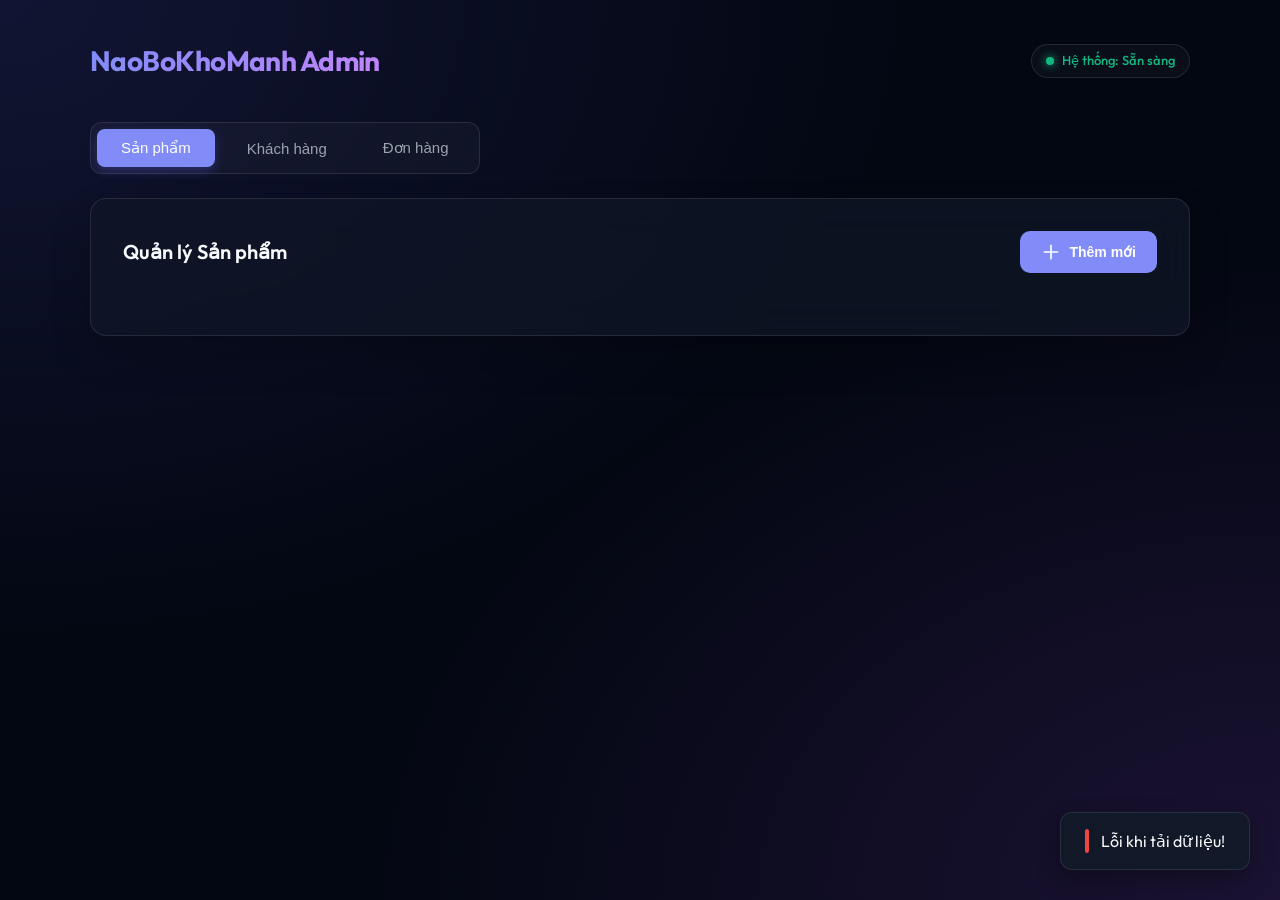
==== admin/index.html @ e814c98b "Add admin dashboard HTML structure" ====
<!DOCTYPE html>
<html lang="vi">
<head>
    <meta charset="UTF-8">
    <meta name="viewport" content="width=device-width, initial-scale=1.0">
    <title>Admin Dashboard | NaoBoKhoManh</title>
    <link href="https://fonts.googleapis.com/css2?family=Outfit:wght@300;400;500;600;700&display=swap" rel="stylesheet">
    <style>
        :root {
            --primary: #818cf8;
            --primary-hover: #6366f1;
            --bg: #030712;
            --surface: rgba(17, 24, 39, 0.7);
            --border: rgba(255, 255, 255, 0.1);
            --text: #f9fafb;
            --text-muted: #9ca3af;
            --success: #10b981;
            --warning: #f59e0b;
            --danger: #ef4444;
            --glass: rgba(255, 255, 255, 0.03);
        }

        * {
            margin: 0;
            padding: 0;
            box-sizing: border-box;
        }

        body {
            font-family: 'Outfit', sans-serif;
            background-color: var(--bg);
            background-image: 
                radial-gradient(at 0% 0%, rgba(99, 102, 241, 0.15) 0px, transparent 50%),
                radial-gradient(at 100% 100%, rgba(168, 85, 247, 0.15) 0px, transparent 50%);
            color: var(--text);
            min-height: 100vh;
            padding: 40px 20px;
            line-height: 1.5;
        }

        .container {
            max-width: 1100px;
            margin: 0 auto;
        }

        /* Header */
        header {
            display: flex;
            justify-content: space-between;
            align-items: center;
            margin-bottom: 40px;
        }

        h1 {
            font-size: 28px;
            font-weight: 700;
            letter-spacing: -0.02em;
            background: linear-gradient(to right, #818cf8, #c084fc);
            -webkit-background-clip: text;
            -webkit-text-fill-color: transparent;
        }

        .status-badge {
            display: flex;
            align-items: center;
            gap: 8px;
            padding: 6px 14px;
            background: var(--glass);
            border: 1px solid var(--border);
            border-radius: 20px;
            font-size: 13px;
            color: var(--success);
            font-weight: 500;
        }

        .status-dot {
            width: 8px;
            height: 8px;
            background: var(--success);
            border-radius: 50%;
            box-shadow: 0 0 10px var(--success);
        }

        /* Tabs */
        .tabs {
            display: flex;
            gap: 8px;
            background: var(--glass);
            padding: 6px;
            border-radius: 12px;
            border: 1px solid var(--border);
            margin-bottom: 24px;
            width: fit-content;
        }

        .tab-btn {
            background: transparent;
            border: none;
            color: var(--text-muted);
            padding: 10px 24px;
            cursor: pointer;
            font-size: 15px;
            font-weight: 500;
            border-radius: 8px;
            transition: all 0.3s cubic-bezier(0.4, 0, 0.2, 1);
        }

        .tab-btn:hover {
            color: var(--text);
            background: rgba(255, 255, 255, 0.05);
        }

        .tab-btn.active {
            background: var(--primary);
            color: white;
            box-shadow: 0 4px 12px rgba(99, 102, 241, 0.3);
        }

        /* Card & Table */
        .card {
            background: var(--surface);
            backdrop-filter: blur(20px);
            border: 1px solid var(--border);
            border-radius: 16px;
            padding: 32px;
            box-shadow: 0 20px 40px rgba(0, 0, 0, 0.2);
        }

        .card-header {
            display: flex;
            justify-content: space-between;
            align-items: center;
            margin-bottom: 30px;
        }

        .card-title {
            font-size: 20px;
            font-weight: 600;
        }

        .btn {
            display: inline-flex;
            align-items: center;
            justify-content: center;
            padding: 10px 20px;
            border-radius: 10px;
            font-weight: 600;
            font-size: 14px;
            cursor: pointer;
            transition: all 0.2s;
            border: 1px solid transparent;
            gap: 8px;
        }

        .btn-primary {
            background: var(--primary);
            color: white;
        }

        .btn-primary:hover {
            background: var(--primary-hover);
            transform: translateY(-1px);
            box-shadow: 0 4px 15px rgba(99, 102, 241, 0.4);
        }

        .btn-secondary {
            background: var(--glass);
            border-color: var(--border);
            color: var(--text);
        }

        .btn-secondary:hover {
            background: rgba(255, 255, 255, 0.1);
        }

        .btn-danger {
            background: rgba(239, 68, 68, 0.1);
            color: var(--danger);
            border-color: rgba(239, 68, 68, 0.2);
        }

        .btn-danger:hover {
            background: var(--danger);
            color: white;
        }

        table {
            width: 100%;
            border-collapse: collapse;
        }

        th {
            text-align: left;
            padding: 16px;
            color: var(--text-muted);
            font-size: 12px;
            text-transform: uppercase;
            letter-spacing: 0.1em;
            border-bottom: 1px solid var(--border);
            font-weight: 600;
        }

        td {
            padding: 20px 16px;
            border-bottom: 1px solid rgba(255, 255, 255, 0.03);
            font-size: 15px;
        }

        tr:last-child td {
            border-bottom: none;
        }

        tr:hover td {
            background: rgba(255, 255, 255, 0.01);
        }

        .tag {
            padding: 4px 10px;
            border-radius: 6px;
            font-size: 12px;
            font-weight: 600;
            text-transform: uppercase;
        }

        .tag-success { background: rgba(16, 185, 129, 0.1); color: var(--success); }
        .tag-pending { background: rgba(245, 158, 11, 0.1); color: var(--warning); }
        .tag-danger { background: rgba(239, 68, 68, 0.1); color: var(--danger); }

        .price { font-weight: 600; color: #cbd5e1; }
        .quantity-badge {
            display: inline-flex;
            align-items: center;
            justify-content: center;
            min-width: 28px;
            height: 28px;
            border-radius: 6px;
            font-size: 13px;
            font-weight: 700;
        }
        .qty-high { background: rgba(16, 185, 129, 0.1); color: var(--success); }
        .qty-low { background: rgba(239, 68, 68, 0.1); color: var(--danger); animation: pulse 2s infinite; }

        @keyframes pulse {
            0% { opacity: 1; }
            50% { opacity: 0.6; }
            100% { opacity: 1; }
        }

        /* Modal */
        .modal {
            display: none;
            position: fixed;
            inset: 0;
            background: rgba(0, 0, 0, 0.8);
            backdrop-filter: blur(8px);
            align-items: center;
            justify-content: center;
            z-index: 1000;
            opacity: 0;
            transition: opacity 0.3s;
        }

        .modal.show {
            display: flex;
            opacity: 1;
        }

        .modal-content {
            background: #111827;
            border: 1px solid var(--border);
            border-radius: 20px;
            padding: 32px;
            width: 100%;
            max-width: 500px;
            transform: scale(0.9);
            transition: transform 0.3s cubic-bezier(0.34, 1.56, 0.64, 1);
            box-shadow: 0 25px 50px -12px rgba(0, 0, 0, 0.5);
        }

        .modal.show .modal-content {
            transform: scale(1);
        }

        .modal-header {
            margin-bottom: 24px;
        }

        .modal-title {
            font-size: 22px;
            font-weight: 700;
        }

        .form-group {
            margin-bottom: 18px;
        }

        label {
            display: block;
            margin-bottom: 8px;
            font-size: 14px;
            font-weight: 500;
            color: var(--text-muted);
        }

        input, select, textarea {
            width: 100%;
            padding: 12px 16px;
            background: #030712;
            border: 1px solid var(--border);
            border-radius: 10px;
            color: white;
            font-family: inherit;
            font-size: 15px;
            transition: all 0.2s;
        }

        input:focus, select:focus, textarea:focus {
            outline: none;
            border-color: var(--primary);
            box-shadow: 0 0 0 3px rgba(99, 102, 241, 0.1);
        }

        /* Toast */
        .toast-container {
            position: fixed;
            bottom: 30px;
            right: 30px;
            z-index: 2000;
        }

        .toast {
            background: #111827;
            border: 1px solid var(--border);
            padding: 16px 24px;
            border-radius: 12px;
            box-shadow: 0 10px 25px rgba(0,0,0,0.3);
            margin-top: 10px;
            display: flex;
            align-items: center;
            gap: 12px;
            animation: slideIn 0.3s forwards;
        }

        @keyframes slideIn {
            from { transform: translateX(100%); opacity: 0; }
            to { transform: translateX(0); opacity: 1; }
        }
    </style>
</head>
<body>
    <div class="container">
        <header>
            <h1>NaoBoKhoManh Admin</h1>
            <div class="status-badge">
                <span class="status-dot"></span>
                Hệ thống: Sẵn sàng
            </div>
        </header>

        <div class="tabs">
            <button class="tab-btn active" onclick="switchTab('products', event)">Sản phẩm</button>
            <button class="tab-btn" onclick="switchTab('customers', event)">Khách hàng</button>
            <button class="tab-btn" onclick="switchTab('orders', event)">Đơn hàng</button>
        </div>

        <div class="card">
            <div class="card-header">
                <h2 class="card-title" id="tabTitle">Quản lý Sản phẩm</h2>
                <button class="btn btn-primary" onclick="showModal()">
                    <svg width="20" height="20" fill="none" stroke="currentColor" viewBox="0 0 24 24"><path stroke-linecap="round" stroke-linejoin="round" stroke-width="2" d="M12 4v16m8-8H4"></path></svg>
                    Thêm mới
                </button>
            </div>
            
            <div style="overflow-x: auto;">
                <table id="dataTable">
                    <thead id="tableHead"></thead>
                    <tbody id="tableBody"></tbody>
                </table>
            </div>
        </div>
    </div>

    <!-- Modal Form -->
    <div class="modal" id="formModal">
        <div class="modal-content">
            <div class="modal-header">
                <h3 class="modal-title" id="modalTitle">Thêm Sản phẩm</h3>
            </div>
            <form id="dataForm">
                <div id="formFields"></div>
                <div style="display: flex; gap: 12px; margin-top: 32px;">
                    <button type="submit" class="btn btn-primary" style="flex: 2">Lưu thông tin</button>
                    <button type="button" class="btn btn-secondary" onclick="hideModal()" style="flex: 1">Hủy</button>
                </div>
            </form>
        </div>
    </div>

    <div class="toast-container" id="toastContainer"></div>

    <script src="../config.js"></script>
    <script>
        let currentTab = 'products';
        let items = [];

        async function fetchData() {
            try {
                const res = await fetch(window.APP_CONFIG.API_BASE_URL + `/api/${currentTab}`);
                items = await res.json();
                renderTable();
            } catch (err) { 
                showToast('Lỗi khi tải dữ liệu!', 'danger');
            }
        }

        function switchTab(tab, e) {
            currentTab = tab;
            document.querySelectorAll('.tab-btn').forEach(b => b.classList.remove('active'));
            e.target.classList.add('active');
            
            const titles = {
                'products': 'Quản lý Sản phẩm',
                'customers': 'Danh sách Khách hàng',
                'orders': 'Lịch sử Đơn hàng'
            };
            document.getElementById('tabTitle').innerText = titles[tab];
            fetchData();
        }

        function renderTable() {
            const thead = document.getElementById('tableHead');
            const tbody = document.getElementById('tableBody');
            tbody.innerHTML = '';

            if (currentTab === 'products') {
                thead.innerHTML = `<tr><th>Tên sản phẩm</th><th>Đơn giá</th><th>Số lượng kho</th><th>Hành động</th></tr>`;
                items.forEach(item => {
                    tbody.innerHTML += `<tr>
                        <td style="font-weight: 500">${item.name}</td>
                        <td class="price">${item.price.toLocaleString()}đ</td>
                        <td>
                            <span class="quantity-badge ${item.quantity < 10 ? 'qty-low' : 'qty-high'}">${item.quantity}</span>
                        </td>
                        <td>
                            <div style="display: flex; gap: 8px">
                                <button class="btn btn-secondary" onclick="editItem(${item.id})">Sửa</button>
                                <button class="btn btn-danger" onclick="deleteItem(${item.id})">Xóa</button>
                            </div>
                        </td>
                    </tr>`;
                });
            } else if (currentTab === 'customers') {
                thead.innerHTML = `<tr><th>Khách hàng</th><th>Liên hệ</th><th>Thông tin thêm</th><th>Hành động</th></tr>`;
                items.forEach(item => {
                    tbody.innerHTML += `<tr>
                        <td>
                            <div style="font-weight: 600">${item.name}</div>
                            <div style="font-size: 13px; color: var(--text-muted)">ID: #${item.id}</div>
                        </td>
                        <td>
                            <div>${item.phone}</div>
                            <div style="font-size: 13px; color: var(--text-muted)">${item.email || '-'}</div>
                        </td>
                        <td><div style="max-width: 200px; white-space: nowrap; overflow: hidden; text-overflow: ellipsis; color: var(--text-muted)">${item.notes || '-'}</div></td>
                        <td>
                            <div style="display: flex; gap: 8px">
                                <button class="btn btn-secondary" onclick="editItem(${item.id})">Sửa</button>
                                <button class="btn btn-danger" onclick="deleteItem(${item.id})">Xóa</button>
                            </div>
                        </td>
                    </tr>`;
                });
            } else if (currentTab === 'orders') {
                thead.innerHTML = `<tr><th>ID</th><th>Khách hàng</th><th>Sản phẩm</th><th>Tổng tiền</th><th>Trạng thái</th><th>Hành động</th></tr>`;
                items.forEach(item => {
                    const statusClass = item.status === 'confirmed' ? 'tag-success' : (item.status === 'pending' ? 'tag-pending' : 'tag-danger');
                    tbody.innerHTML += `<tr>
                        <td style="color: var(--text-muted)">#${item.id}</td>
                        <td style="font-weight: 600">${item.customer_name || 'Khách lạ'}</td>
                        <td>${item.product_name || 'SP đã xóa'}</td>
                        <td class="price">${(item.amount || 0).toLocaleString()}đ</td>
                        <td><span class="tag ${statusClass}">${item.status}</span></td>
                        <td>
                            <div style="display: flex; gap: 8px">
                                <button class="btn btn-secondary" onclick="editItem(${item.id})">Sửa</button>
                                <button class="btn btn-danger" onclick="deleteItem(${item.id})">Xóa</button>
                            </div>
                        </td>
                    </tr>`;
                });
            }
        }

        async function showModal(id = null) {
            const fields = document.getElementById('formFields');
            const modalTitle = document.getElementById('modalTitle');
            const form = document.getElementById('dataForm');
            const modal = document.getElementById('formModal');
            
            form.reset();
            form.dataset.id = id || '';
            const item = id ? items.find(i => i.id === id) : {};

            if (currentTab === 'products') {
                modalTitle.innerText = id ? 'Chỉnh sửa Sản phẩm' : 'Thêm Sản phẩm';
                fields.innerHTML = `
                    <div class="form-group"><label>Tên sản phẩm</label><input name="name" value="${item.name || ''}" required placeholder="Nhập tên sản phẩm..."></div>
                    <div class="form-group"><label>Đơn giá (VNĐ)</label><input type="number" name="price" value="${item.price || ''}" required></div>
                    <div class="form-group"><label>Số lượng kho</label><input type="number" name="quantity" value="${item.quantity || ''}" required></div>
                    <div class="form-group"><label>Mô tả ngắn</label><textarea name="description" rows="3">${item.description || ''}</textarea></div>
                `;
            } else if (currentTab === 'customers') {
                modalTitle.innerText = id ? 'Chỉnh sửa Khách hàng' : 'Thêm Khách hàng';
                fields.innerHTML = `
                    <div class="form-group"><label>Họ và tên</label><input name="name" value="${item.name || ''}" required></div>
                    <div class="form-group"><label>Số điện thoại</label><input name="phone" value="${item.phone || ''}" required></div>
                    <div class="form-group"><label>Zalo (Tùy chọn)</label><input name="zalo" value="${item.zalo || ''}"></div>
                    <div class="form-group"><label>Email</label><input type="email" name="email" value="${item.email || ''}"></div>
                    <div class="form-group"><label>Ghi chú khách hàng</label><textarea name="notes" rows="3">${item.notes || ''}</textarea></div>
                `;
            } else if (currentTab === 'orders') {
                modalTitle.innerText = id ? 'Cập nhật Đơn hàng' : 'Tạo Đơn hàng mới';
                
                if (id) {
                    // Edit mode - only status and notes
                    fields.innerHTML = `
                        <div class="form-group"><label>Trạng thái đơn hàng</label>
                            <select name="status">
                                <option value="pending" ${item.status === 'pending' ? 'selected' : ''}>Chờ xử lý</option>
                                <option value="confirmed" ${item.status === 'confirmed' ? 'selected' : ''}>Đã xác nhận</option>
                                <option value="cancelled" ${item.status === 'cancelled' ? 'selected' : ''}>Đã hủy</option>
                            </select>
                        </div>
                        <div class="form-group"><label>Ghi chú đơn hàng</label><textarea name="notes" rows="3">${item.notes || ''}</textarea></div>
                    `;
                } else {
                    // Create mode - need to fetch data
                    const [resC, resP] = await Promise.all([fetch(window.APP_CONFIG.API_BASE_URL + '/api/customers'), fetch(window.APP_CONFIG.API_BASE_URL + '/api/products')]);
                    const customers = await resC.json();
                    const products = await resP.json();
                    
                    fields.innerHTML = `
                        <div class="form-group"><label>Chọn Khách hàng</label>
                            <select name="customer_id" required>
                                <option value="">-- Chọn khách hàng --</option>
                                ${customers.map(c => `<option value="${c.id}">${c.name} (${c.phone})</option>`).join('')}
                            </select>
                        </div>
                        <div class="form-group"><label>Chọn Sản phẩm</label>
                            <select name="product_id" id="prodSelect" required onchange="updateOrderPrice(this)">
                                <option value="">-- Chọn sản phẩm --</option>
                                ${products.map(p => `<option value="${p.id}" data-price="${p.price}">[Kho: ${p.quantity}] ${p.name}</option>`).join('')}
                            </select>
                        </div>
                        <div class="form-group"><label>Tổng tiền thanh toán (VNĐ)</label><input type="number" id="orderAmount" name="amount" required></div>
                        <div class="form-group"><label>Ghi chú</label><textarea name="notes" rows="2"></textarea></div>
                        <div style="background: rgba(129, 140, 248, 0.1); padding: 12px; border-radius: 8px; font-size: 13px; color: var(--primary);">
                            ℹ️ Khi tạo đơn, hệ thống sẽ tự động trừ 1 vào số lượng kho.
                        </div>
                    `;
                }
            }
            
            modal.classList.add('show');
        }

        function updateOrderPrice(select) {
            const price = select.options[select.selectedIndex].dataset.price;
            if (price) document.getElementById('orderAmount').value = price;
        }

        function hideModal() {
            document.getElementById('formModal').classList.remove('show');
        }

        document.getElementById('dataForm').onsubmit = async (e) => {
            e.preventDefault();
            const formData = new FormData(e.target);
            const data = Object.fromEntries(formData.entries());
            if (e.target.dataset.id) data.id = e.target.dataset.id;

            try {
                const res = await fetch(window.APP_CONFIG.API_BASE_URL + `/api/${currentTab}`, {
                    method: 'POST',
                    headers: { 'Content-Type': 'application/json' },
                    body: JSON.stringify(data)
                });
                const result = await res.json();
                if (result.success) {
                    showToast(e.target.dataset.id ? 'Đã cập nhật thành công!' : 'Đã thêm thành công!', 'success');
                    hideModal();
                    fetchData();
                } else {
                    showToast(result.error || 'Thao tác thất bại!', 'danger');
                }
            } catch (err) {
                showToast('Lỗi kết nối máy chủ!', 'danger');
            }
        };

        async function deleteItem(id) {
            if (!confirm('Bạn có chắc chắn muốn xóa mục này?')) return;
            try {
                const res = await fetch(window.APP_CONFIG.API_BASE_URL + '/api/delete', {
                    method: 'POST',
                    headers: { 'Content-Type': 'application/json' },
                    body: JSON.stringify({ table: currentTab, id: id })
                });
                const result = await res.json();
                if (result.success) {
                    showToast('Đã xóa dữ liệu thành công.', 'success');
                    fetchData();
                } else {
                    showToast('Lỗi khi xóa dữ liệu!', 'danger');
                }
            } catch (err) {
                showToast('Lỗi kết nối!', 'danger');
            }
        }

        function editItem(id) { showModal(id); }

        function showToast(msg, type) {
            const container = document.getElementById('toastContainer');
            const toast = document.createElement('div');
            toast.className = 'toast';
            const color = type === 'success' ? 'var(--success)' : 'var(--danger)';
            toast.innerHTML = `
                <div style="width: 4px; height: 24px; background: ${color}; border-radius: 2px"></div>
                <div style="flex: 1">${msg}</div>
            `;
            container.appendChild(toast);
            setTimeout(() => {
                toast.style.opacity = '0';
                toast.style.transform = 'translateX(100%)';
                setTimeout(() => toast.remove(), 300);
            }, 3000);
        }

        // Initialize
        fetchData();
    </script>
</body>
</html>
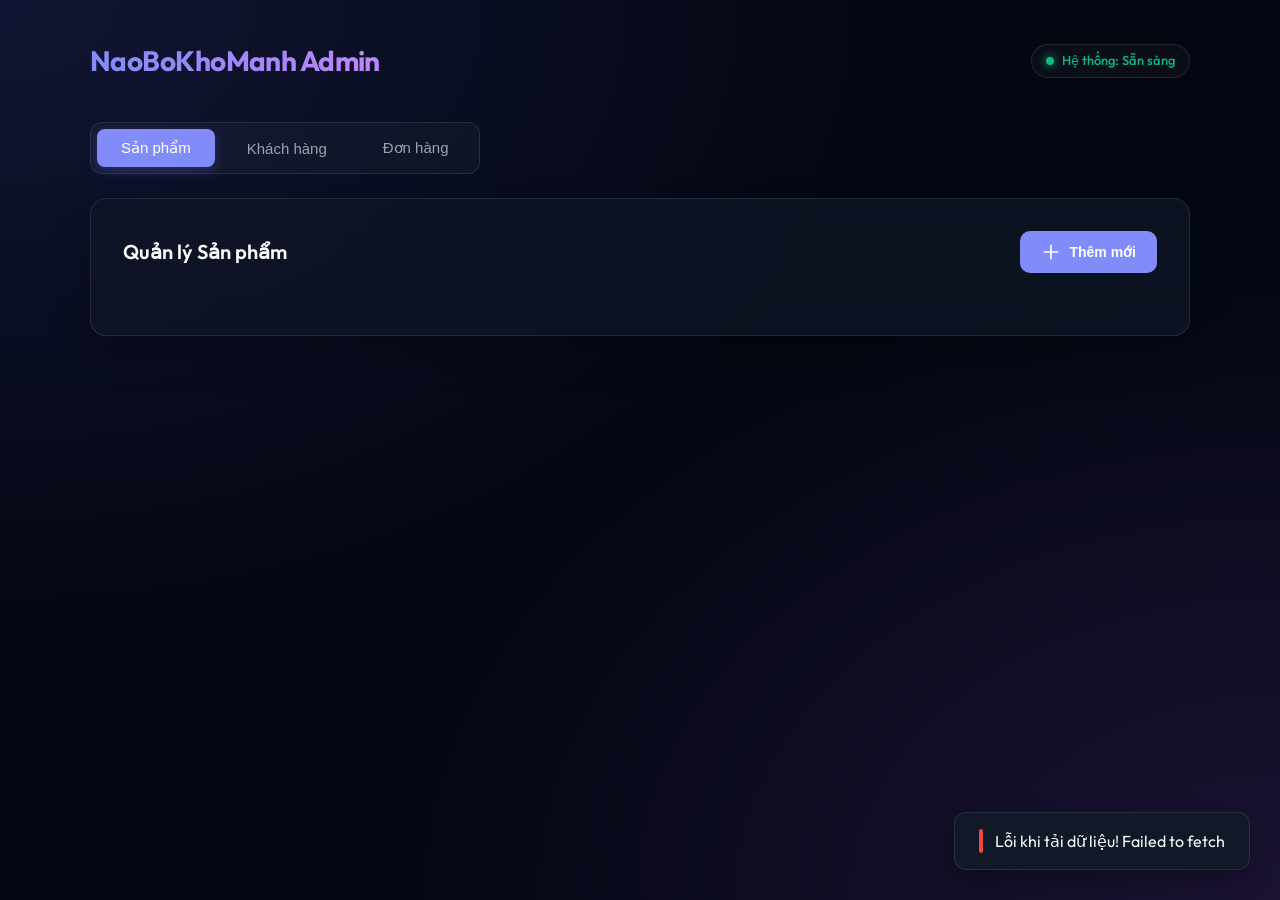
==== commit 09714f0f: "Add files via upload" ====
--- a/admin/index.html
+++ b/admin/index.html
@@ -366,10 +366,16 @@
         <div class="card">
             <div class="card-header">
                 <h2 class="card-title" id="tabTitle">Quản lý Sản phẩm</h2>
-                <button class="btn btn-primary" onclick="showModal()">
-                    <svg width="20" height="20" fill="none" stroke="currentColor" viewBox="0 0 24 24"><path stroke-linecap="round" stroke-linejoin="round" stroke-width="2" d="M12 4v16m8-8H4"></path></svg>
-                    Thêm mới
-                </button>
+                <div style="display: flex; gap: 8px;">
+                    <button class="btn btn-secondary" id="syncBtn" style="display: none;" onclick="syncGSheet()">
+                        <svg width="20" height="20" fill="none" stroke="currentColor" viewBox="0 0 24 24"><path stroke-linecap="round" stroke-linejoin="round" stroke-width="2" d="M4 4v5h.582m15.356 2A8.001 8.001 0 004.582 9m0 0H9m11 11v-5h-.581m0 0a8.003 8.003 0 01-15.357-2m15.357 2H15"></path></svg>
+                        Đồng bộ Sheets
+                    </button>
+                    <button class="btn btn-primary" onclick="showModal()">
+                        <svg width="20" height="20" fill="none" stroke="currentColor" viewBox="0 0 24 24"><path stroke-linecap="round" stroke-linejoin="round" stroke-width="2" d="M12 4v16m8-8H4"></path></svg>
+                        Thêm mới
+                    </button>
+                </div>
             </div>
             
             <div style="overflow-x: auto;">
@@ -407,17 +413,19 @@
         async function fetchData() {
             try {
                 const res = await fetch(window.APP_CONFIG.API_BASE_URL + `/api/${currentTab}`);
+                if (!res.ok) throw new Error(`HTTP Error ${res.status}`);
                 items = await res.json();
                 renderTable();
             } catch (err) { 
-                showToast('Lỗi khi tải dữ liệu!', 'danger');
+                console.error('Fetch error:', err);
+                showToast('Lỗi khi tải dữ liệu! ' + err.message, 'danger');
             }
         }
 
         function switchTab(tab, e) {
             currentTab = tab;
             document.querySelectorAll('.tab-btn').forEach(b => b.classList.remove('active'));
-            e.target.classList.add('active');
+            if (e && e.target) e.target.classList.add('active');
             
             const titles = {
                 'products': 'Quản lý Sản phẩm',
@@ -425,6 +433,7 @@
                 'orders': 'Lịch sử Đơn hàng'
             };
             document.getElementById('tabTitle').innerText = titles[tab];
+            document.getElementById('syncBtn').style.display = tab === 'customers' ? 'inline-flex' : 'none';
             fetchData();
         }
 
@@ -474,13 +483,14 @@
             } else if (currentTab === 'orders') {
                 thead.innerHTML = `<tr><th>ID</th><th>Khách hàng</th><th>Sản phẩm</th><th>Tổng tiền</th><th>Trạng thái</th><th>Hành động</th></tr>`;
                 items.forEach(item => {
-                    const statusClass = item.status === 'confirmed' ? 'tag-success' : (item.status === 'pending' ? 'tag-pending' : 'tag-danger');
+                    const statusText = (item.status || 'pending').toUpperCase();
+                    const statusClass = (statusText === 'SUCCESS' || statusText === 'CONFIRMED') ? 'tag-success' : (statusText === 'PENDING' ? 'tag-pending' : 'tag-danger');
                     tbody.innerHTML += `<tr>
                         <td style="color: var(--text-muted)">#${item.id}</td>
                         <td style="font-weight: 600">${item.customer_name || 'Khách lạ'}</td>
                         <td>${item.product_name || 'SP đã xóa'}</td>
                         <td class="price">${(item.amount || 0).toLocaleString()}đ</td>
-                        <td><span class="tag ${statusClass}">${item.status}</span></td>
+                        <td><span class="tag ${statusClass}">${statusText}</span></td>
                         <td>
                             <div style="display: flex; gap: 8px">
                                 <button class="btn btn-secondary" onclick="editItem(${item.id})">Sửa</button>
@@ -586,16 +596,25 @@
                     headers: { 'Content-Type': 'application/json' },
                     body: JSON.stringify(data)
                 });
-                const result = await res.json();
-                if (result.success) {
+                
+                let result;
+                try { 
+                    result = await res.json();
+                } catch(e) {
+                    throw new Error('Server không trả về JSON hợp lệ');
+                }
+
+                if (res.ok && result.success) {
                     showToast(e.target.dataset.id ? 'Đã cập nhật thành công!' : 'Đã thêm thành công!', 'success');
                     hideModal();
                     fetchData();
                 } else {
-                    showToast(result.error || 'Thao tác thất bại!', 'danger');
+                    const errorMsg = result.error || 'Thao tác thất bại!';
+                    showToast('Lỗi: ' + errorMsg, 'danger');
                 }
             } catch (err) {
-                showToast('Lỗi kết nối máy chủ!', 'danger');
+                console.error('Save error:', err);
+                showToast('Lỗi kết nối máy chủ! ' + err.message, 'danger');
             }
         };
 
@@ -608,14 +627,15 @@
                     body: JSON.stringify({ table: currentTab, id: id })
                 });
                 const result = await res.json();
-                if (result.success) {
+                if (res.ok && result.success) {
                     showToast('Đã xóa dữ liệu thành công.', 'success');
                     fetchData();
                 } else {
-                    showToast('Lỗi khi xóa dữ liệu!', 'danger');
+                    showToast(result.error || 'Lỗi khi xóa dữ liệu!', 'danger');
                 }
             } catch (err) {
-                showToast('Lỗi kết nối!', 'danger');
+                console.error('Delete error:', err);
+                showToast('Lỗi kết nối! ' + err.message, 'danger');
             }
         }
 
@@ -638,6 +658,29 @@
             }, 3000);
         }
 
+        async function syncGSheet() {
+            const btn = document.getElementById('syncBtn');
+            const originalText = btn.innerHTML;
+            btn.disabled = true;
+            btn.innerHTML = 'Đang đồng bộ...';
+            
+            try {
+                const res = await fetch(window.APP_CONFIG.API_BASE_URL + '/api/sync-gsheet');
+                const result = await res.json();
+                if (result.success) {
+                    showToast(result.message, 'success');
+                    fetchData();
+                } else {
+                    showToast(result.error || 'Đồng bộ thất bại!', 'danger');
+                }
+            } catch (err) {
+                showToast('Lỗi kết nối máy chủ!', 'danger');
+            } finally {
+                btn.disabled = false;
+                btn.innerHTML = originalText;
+            }
+        }
+
         // Initialize
         fetchData();
     </script>
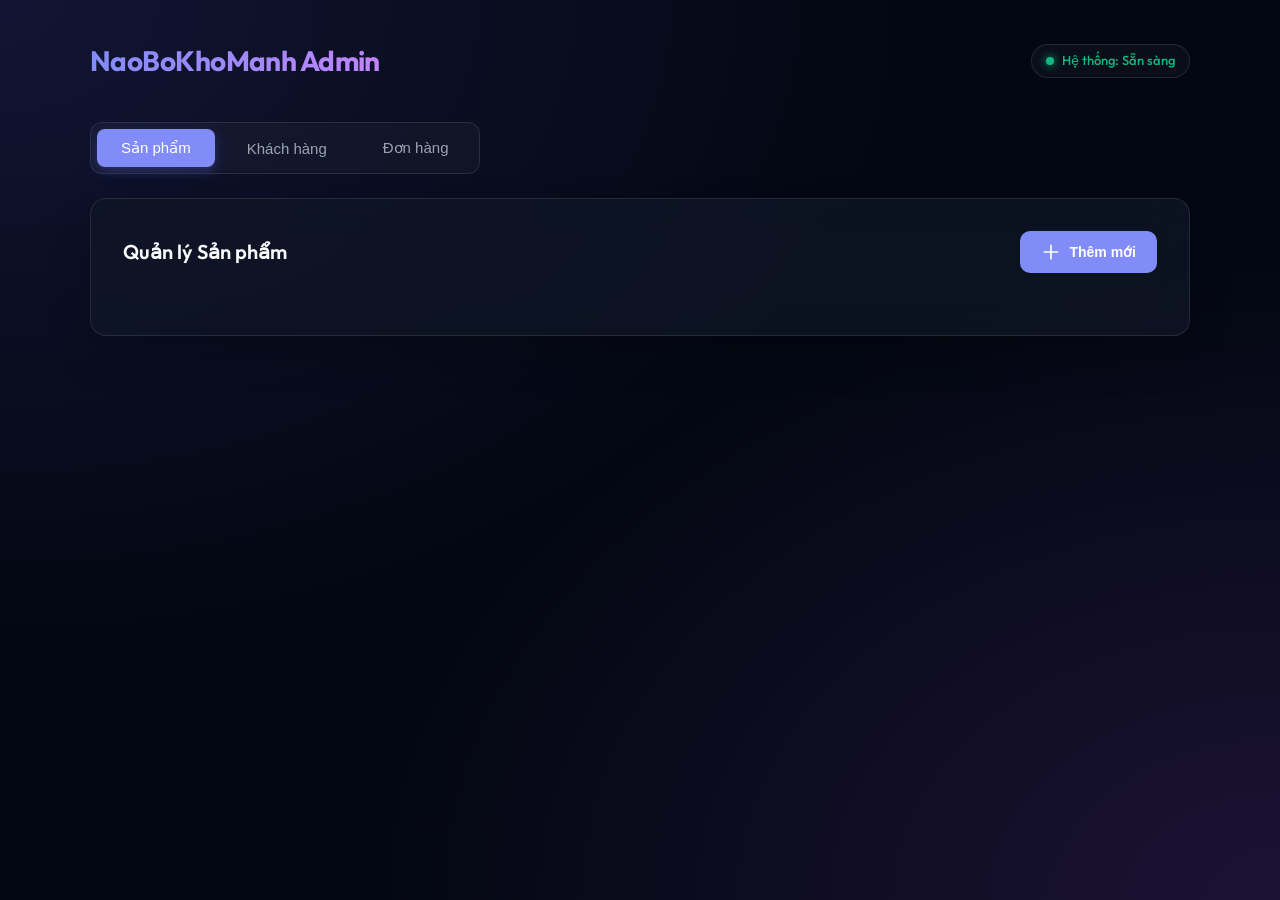
==== commit f751ef3a: "Add files via upload" ====
--- a/admin/index.html
+++ b/admin/index.html
@@ -460,17 +460,14 @@
                     </tr>`;
                 });
             } else if (currentTab === 'customers') {
-                thead.innerHTML = `<tr><th>Khách hàng</th><th>Liên hệ</th><th>Thông tin thêm</th><th>Hành động</th></tr>`;
+                thead.innerHTML = `<tr><th>Khách hàng</th><th>SĐT</th><th>Email</th><th>Thông tin thêm</th><th>Hành động</th></tr>`;
                 items.forEach(item => {
-                    tbody.innerHTML += `<tr>
                         <td>
                             <div style="font-weight: 600">${item.name}</div>
                             <div style="font-size: 13px; color: var(--text-muted)">ID: #${item.id}</div>
                         </td>
-                        <td>
-                            <div>${item.phone}</div>
-                            <div style="font-size: 13px; color: var(--text-muted)">${item.email || '-'}</div>
-                        </td>
+                        <td>${item.phone}</td>
+                        <td style="font-size: 14px; color: var(--text-muted)">${item.email || '-'}</td>
                         <td><div style="max-width: 200px; white-space: nowrap; overflow: hidden; text-overflow: ellipsis; color: var(--text-muted)">${item.notes || '-'}</div></td>
                         <td>
                             <div style="display: flex; gap: 8px">
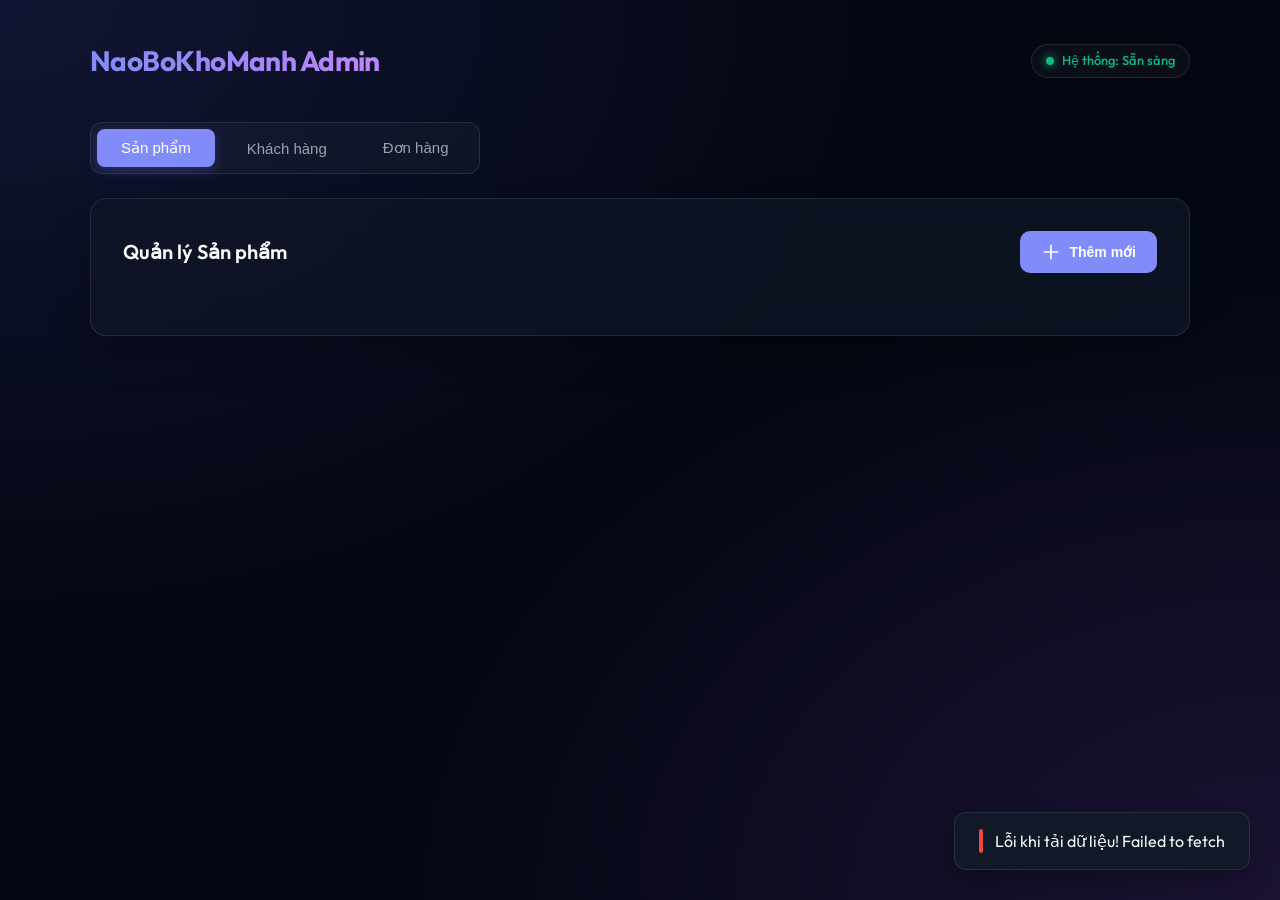
==== commit b1c5627b: "Add files via upload" ====
--- a/admin/index.html
+++ b/admin/index.html
@@ -462,6 +462,7 @@
             } else if (currentTab === 'customers') {
                 thead.innerHTML = `<tr><th>Khách hàng</th><th>SĐT</th><th>Email</th><th>Thông tin thêm</th><th>Hành động</th></tr>`;
                 items.forEach(item => {
+                    tbody.innerHTML += `<tr>
                         <td>
                             <div style="font-weight: 600">${item.name}</div>
                             <div style="font-size: 13px; color: var(--text-muted)">ID: #${item.id}</div>
